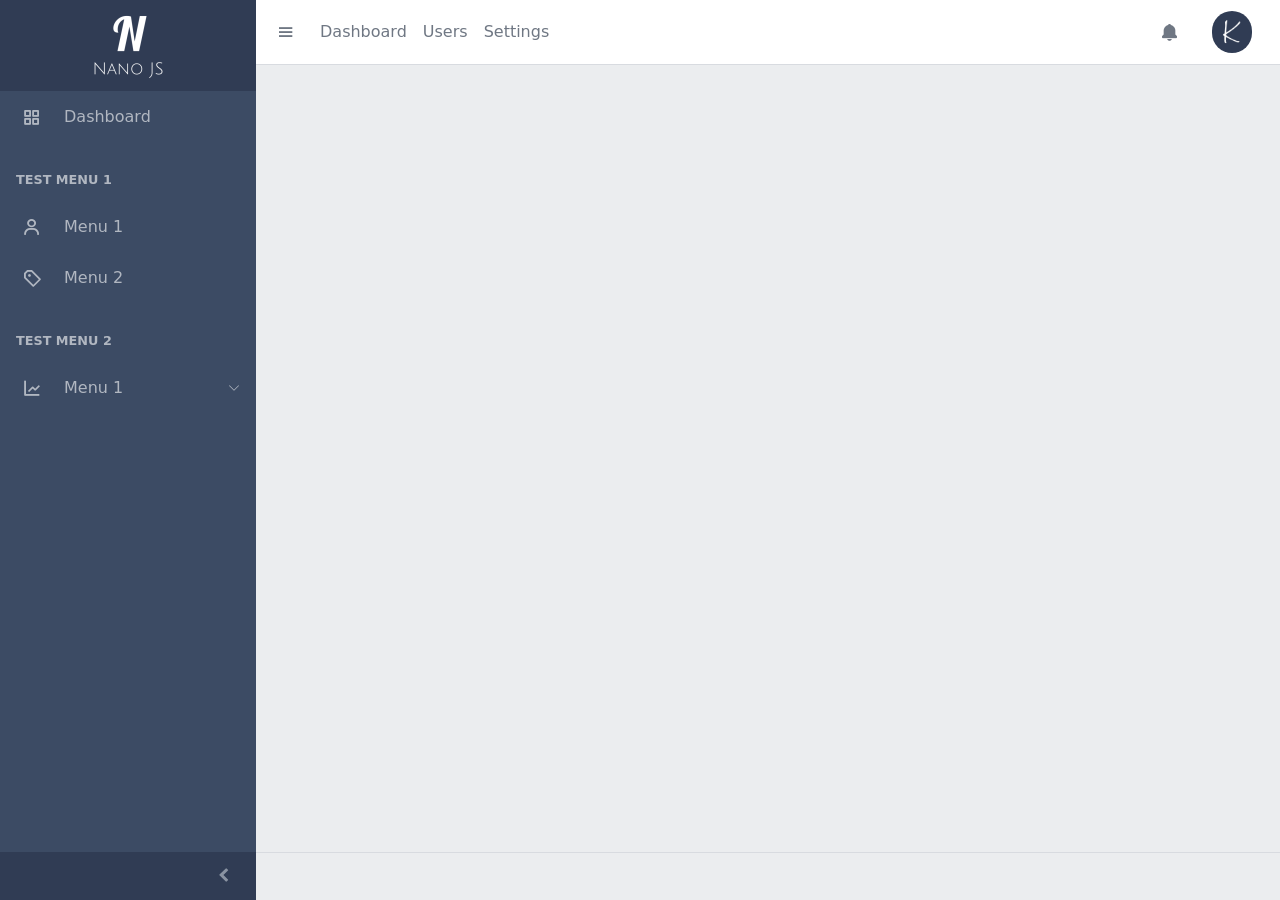
==== admin/index.html @ 40c8e463 "Initial Commit" ====
<html lang="en">
   <head>
      <meta charset="utf-8">
      <meta http-equiv="X-UA-Compatible" content="IE=edge">
      <meta name="viewport" content="width=device-width, initial-scale=1.0, shrink-to-fit=no">
      <title>Admin | NanoJS</title>
      <link href="https://cdn.jsdelivr.net/npm/bootstrap@5.0.2/dist/css/bootstrap.min.css" rel="stylesheet" integrity="sha384-EVSTQN3/azprG1Anm3QDgpJLIm9Nao0Yz1ztcQTwFspd3yD65VohhpuuCOmLASjC" crossorigin="anonymous">
      <link href='https://unpkg.com/boxicons@2.1.1/css/boxicons.min.css' rel='stylesheet'>
      <link rel="stylesheet" href="../assets/global/admin_simplebar.css">
      <link href="../assets/global/admin_global.css" rel="stylesheet">
   </head>
   <body cz-shortcut-listen="true">
      <div class="sidebar sidebar-dark sidebar-fixed" id="sidebar">
         <div class="sidebar-brand d-none d-md-flex">
            <span class="sidebar-brand-full"><img src="../assets/images/logo.png"></span>
            <span class="sidebar-brand-narrow"><img src="../assets/images/logo2.png"></span>
         </div>
         <ul class="sidebar-nav" data-coreui="navigation" data-simplebar="init">
            <div class="simplebar-wrapper" style="margin: 0px;">
               <div class="simplebar-height-auto-observer-wrapper">
                  <div class="simplebar-height-auto-observer"></div>
               </div>
               <div class="simplebar-mask">
                  <div class="simplebar-offset" style="right: 0px; bottom: 0px;">
                     <div class="simplebar-content-wrapper" style="height: 100%; overflow: hidden scroll;">
                        <div class="simplebar-content" style="padding: 0px;">
                           <li class="nav-item">
                              <a class="nav-link" href="#">
                              <i class='bx bx-grid-alt nav-icon'></i>
                              Dashboard
                              </a>
                           </li>
                           <li class="nav-title">Test Menu 1</li>
                           <li class="nav-item">
                              <a class="nav-link" href="#">
                              <i class='bx bx-user nav-icon' ></i>
                              Menu 1
                              </a>
                           </li>
                           <li class="nav-item">
                              <a class="nav-link" href="">
                              <i class='bx bx-purchase-tag-alt nav-icon'></i>
                              Menu 2
                              </a>
                           </li>
                           <li class="nav-title">Test Menu 2</li>
                           <li class="nav-group">
                              <a class="nav-link nav-group-toggle" href="#">
                              <i class='bx bx-line-chart nav-icon'></i>
                              Menu 1
                              </a>
                              <ul class="nav-group-items">
                                 <li class="nav-item"><a class="nav-link" href=""><span class="nav-icon"></span> Sub Menu 1</a></li>
                                 <li class="nav-item"><a class="nav-link" href=""><span class="nav-icon"></span> Sub Menu 2</a></li>
                              </ul>
                           </li>
                        </div>
                     </div>
                  </div>
               </div>
               <div class="simplebar-placeholder" style="width: auto; height: 841px;"></div>
            </div>
            <div class="simplebar-track simplebar-horizontal" style="visibility: hidden;">
               <div class="simplebar-scrollbar" style="width: 0px; display: none;"></div>
            </div>
            <div class="simplebar-track simplebar-vertical" style="visibility: visible;">
               <div class="simplebar-scrollbar" style="height: 25px; transform: translate3d(0px, 0px, 0px); display: block;"></div>
            </div>
         </ul>
         <button class="sidebar-toggler" type="button" data-coreui-toggle="unfoldable"></button>
      </div>
      <div class="wrapper d-flex flex-column min-vh-100 bg-light">
         <header class="header header-sticky mb-4">
            <div class="container-fluid">
               <button class="header-toggler px-md-0 me-md-3" type="button" onclick="coreui.Sidebar.getInstance(document.querySelector('#sidebar')).toggle()">
               <i class='bx bx-menu'></i>
               </button>
               <ul class="header-nav d-none d-md-flex">
                  <li class="nav-item"><a class="nav-link" href="#">Dashboard</a></li>
                  <li class="nav-item"><a class="nav-link" href="#">Users</a></li>
                  <li class="nav-item"><a class="nav-link" href="#">Settings</a></li>
               </ul>
               <ul class="header-nav ms-auto">
                  <li class="nav-item">
                     <a class="nav-link" href="#">
                     <i class='bx bxs-bell icon icon-lg' ></i>
                     </a>
                  </li>
               </ul>
               <ul class="header-nav ms-3">
                  <li class="nav-item dropdown">
                     <a class="nav-link py-0" data-coreui-toggle="dropdown" href="#" role="button" aria-haspopup="true" aria-expanded="false">
                        <div class="avatar avatar-md"><img class="avatar-img" src="../assets/images/initial.png" alt="test@gmail.com"></div>
                     </a>
                     <div class="dropdown-menu dropdown-menu-end pt-0">
                        <div class="dropdown-header bg-light py-2">
                           <div class="fw-semibold">Account</div>
                        </div>
                        <a class="dropdown-item" href="#">
                        <i class='bx bx-message icon me-2' ></i>
                        Messages<span class="badge badge-sm bg-success ms-2">19</span>
                        </a>
                        <div class="dropdown-header bg-light py-2">
                           <div class="fw-semibold">Settings</div>
                        </div>
                        <a class="dropdown-item" href="#">
                        <i class='bx bx-user icon me-2' ></i>
                        Profile
                        </a>
                        <a class="dropdown-item" href="#">
                        <i class='bx bxs-wrench icon me-2'></i>
                        Settings
                        </a>
                        <div class="dropdown-divider"></div>
                        <a class="dropdown-item" href="#">
                        <i class='bx bx-log-out-circle icon me-2'></i>
                        Logout
                        </a>
                     </div>
                  </li>
               </ul>
            </div>
         </header>
         <div class="body flex-grow-1 px-3">
            <!-- #app-admin This is the div where all the admin pages(html snippets) are appended dynamically-->
            <div class="container-lg" id="app-admin"></div>
            <!-- #app-admin This is the div where all the admin pages(html snippets) are appended dynamically-->
         </div>
         <footer class="footer">
         </footer>
      </div>
      <script src="../assets/global/admin_global.js"></script>
   </body>
</html>
---- assets/global/admin_simplebar.css ----
[data-simplebar] {
    position: relative;
    flex-direction: column;
    flex-wrap: wrap;
    justify-content: flex-start;
    align-content: flex-start;
    align-items: flex-start
}
.simplebar-wrapper {
    overflow: hidden;
    width: inherit;
    height: inherit;
    max-width: inherit;
    max-height: inherit
}
.simplebar-mask {
    direction: inherit;
    position: absolute;
    overflow: hidden;
    padding: 0;
    margin: 0;
    left: 0;
    top: 0;
    bottom: 0;
    right: 0;
    width: auto !important;
    height: auto !important;
    z-index: 0
}
.simplebar-offset {
    direction: inherit !important;
    box-sizing: inherit !important;
    resize: none !important;
    position: absolute;
    top: 0;
    left: 0;
    bottom: 0;
    right: 0;
    padding: 0;
    margin: 0;
    -webkit-overflow-scrolling: touch
}
.simplebar-content-wrapper {
    direction: inherit;
    box-sizing: border-box !important;
    position: relative;
    display: block;
    height: 100%;
    width: auto;
    max-width: 100%;
    max-height: 100%;
    scrollbar-width: none;
    -ms-overflow-style: none
}
.simplebar-content-wrapper::-webkit-scrollbar,
.simplebar-hide-scrollbar::-webkit-scrollbar {
    width: 0;
    height: 0
}
.simplebar-content:before,
.simplebar-content:after {
    content: ' ';
    display: table
}
.simplebar-placeholder {
    max-height: 100%;
    max-width: 100%;
    width: 100%;
    pointer-events: none
}
.simplebar-height-auto-observer-wrapper {
    box-sizing: inherit !important;
    height: 100%;
    width: 100%;
    max-width: 1px;
    position: relative;
    float: left;
    max-height: 1px;
    overflow: hidden;
    z-index: -1;
    padding: 0;
    margin: 0;
    pointer-events: none;
    flex-grow: inherit;
    flex-shrink: 0;
    flex-basis: 0
}
.simplebar-height-auto-observer {
    box-sizing: inherit;
    display: block;
    opacity: 0;
    position: absolute;
    top: 0;
    left: 0;
    height: 1000%;
    width: 1000%;
    min-height: 1px;
    min-width: 1px;
    overflow: hidden;
    pointer-events: none;
    z-index: -1
}
.simplebar-track {
    z-index: 1;
    position: absolute;
    right: 0;
    bottom: 0;
    pointer-events: none;
    overflow: hidden
}
[data-simplebar].simplebar-dragging .simplebar-content {
    pointer-events: none;
    user-select: none;
    -webkit-user-select: none
}
[data-simplebar].simplebar-dragging .simplebar-track {
    pointer-events: all
}
.simplebar-scrollbar {
    position: absolute;
    left: 0;
    right: 0;
    min-height: 10px
}
.simplebar-scrollbar:before {
    position: absolute;
    content: '';
    background: #000;
    border-radius: 7px;
    left: 2px;
    right: 2px;
    opacity: 0;
    transition: opacity .2s linear
}
.simplebar-scrollbar.simplebar-visible:before {
    opacity: .5;
    transition: opacity 0s linear
}
.simplebar-track.simplebar-vertical {
    top: 0;
    width: 11px
}
.simplebar-track.simplebar-vertical .simplebar-scrollbar:before {
    top: 2px;
    bottom: 2px
}
.simplebar-track.simplebar-horizontal {
    left: 0;
    height: 11px
}
.simplebar-track.simplebar-horizontal .simplebar-scrollbar:before {
    height: 100%;
    left: 2px;
    right: 2px
}
.simplebar-track.simplebar-horizontal .simplebar-scrollbar {
    right: auto;
    left: 0;
    top: 2px;
    height: 7px;
    min-height: 0;
    min-width: 10px;
    width: auto
}
[data-simplebar-direction=rtl] .simplebar-track.simplebar-vertical {
    right: auto;
    left: 0
}
.hs-dummy-scrollbar-size {
    direction: rtl;
    position: fixed;
    opacity: 0;
    visibility: hidden;
    height: 500px;
    width: 500px;
    overflow-y: hidden;
    overflow-x: scroll
}
.simplebar-hide-scrollbar {
    position: fixed;
    left: 0;
    visibility: hidden;
    overflow-y: scroll;
    scrollbar-width: none;
    -ms-overflow-style: none
}
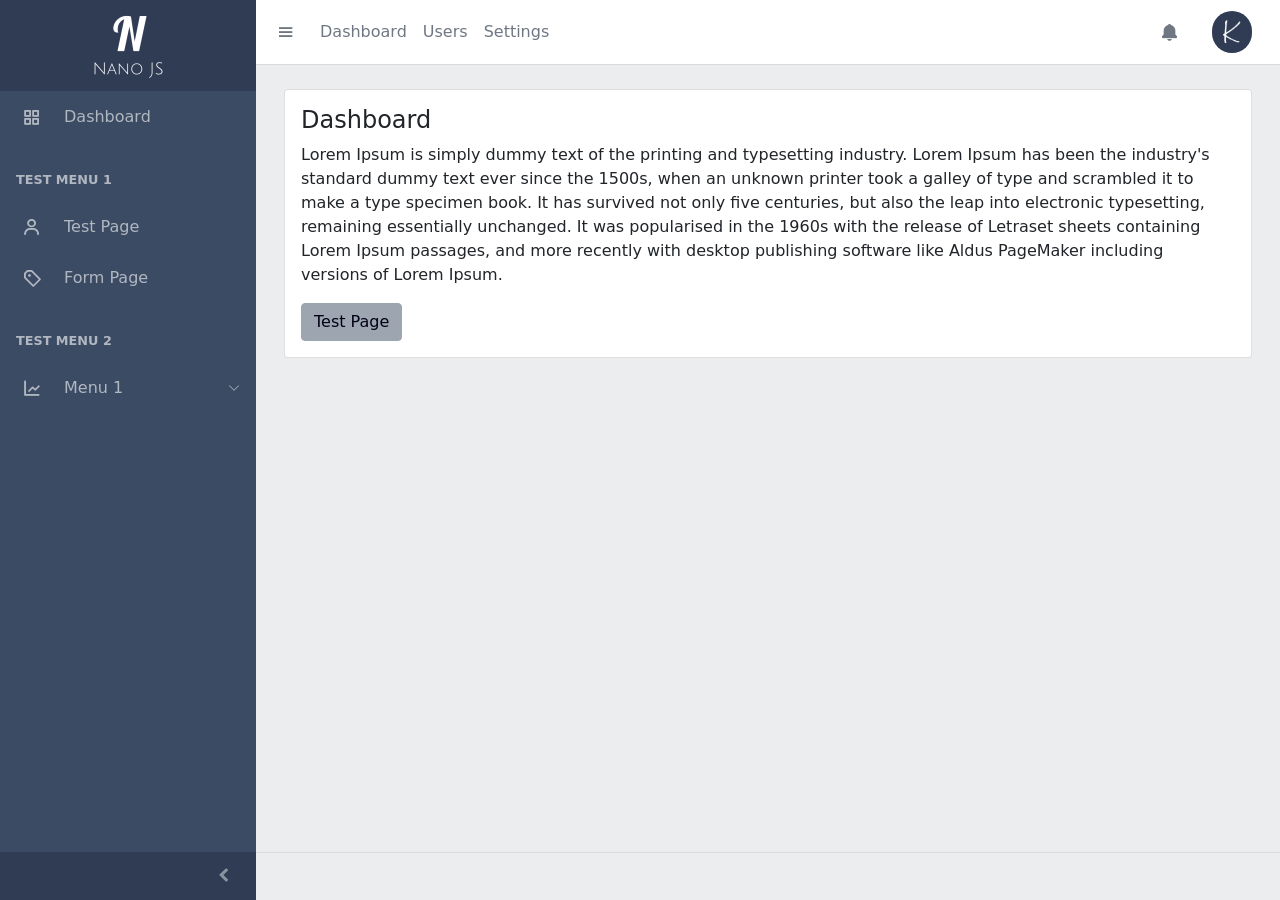
==== commit ec993040: "Rendering page without browser refresh" ====
--- a/admin/index.html
+++ b/admin/index.html
@@ -1,134 +1,209 @@
 <html lang="en">
-   <head>
-      <meta charset="utf-8">
-      <meta http-equiv="X-UA-Compatible" content="IE=edge">
-      <meta name="viewport" content="width=device-width, initial-scale=1.0, shrink-to-fit=no">
-      <title>Admin | NanoJS</title>
-      <link href="https://cdn.jsdelivr.net/npm/bootstrap@5.0.2/dist/css/bootstrap.min.css" rel="stylesheet" integrity="sha384-EVSTQN3/azprG1Anm3QDgpJLIm9Nao0Yz1ztcQTwFspd3yD65VohhpuuCOmLASjC" crossorigin="anonymous">
-      <link href='https://unpkg.com/boxicons@2.1.1/css/boxicons.min.css' rel='stylesheet'>
-      <link rel="stylesheet" href="../assets/global/admin_simplebar.css">
-      <link href="../assets/global/admin_global.css" rel="stylesheet">
-   </head>
-   <body cz-shortcut-listen="true">
-      <div class="sidebar sidebar-dark sidebar-fixed" id="sidebar">
-         <div class="sidebar-brand d-none d-md-flex">
-            <span class="sidebar-brand-full"><img src="../assets/images/logo.png"></span>
-            <span class="sidebar-brand-narrow"><img src="../assets/images/logo2.png"></span>
-         </div>
-         <ul class="sidebar-nav" data-coreui="navigation" data-simplebar="init">
-            <div class="simplebar-wrapper" style="margin: 0px;">
-               <div class="simplebar-height-auto-observer-wrapper">
-                  <div class="simplebar-height-auto-observer"></div>
-               </div>
-               <div class="simplebar-mask">
-                  <div class="simplebar-offset" style="right: 0px; bottom: 0px;">
-                     <div class="simplebar-content-wrapper" style="height: 100%; overflow: hidden scroll;">
-                        <div class="simplebar-content" style="padding: 0px;">
-                           <li class="nav-item">
-                              <a class="nav-link" href="#">
-                              <i class='bx bx-grid-alt nav-icon'></i>
-                              Dashboard
-                              </a>
-                           </li>
-                           <li class="nav-title">Test Menu 1</li>
-                           <li class="nav-item">
-                              <a class="nav-link" href="#">
-                              <i class='bx bx-user nav-icon' ></i>
-                              Menu 1
-                              </a>
-                           </li>
-                           <li class="nav-item">
-                              <a class="nav-link" href="">
-                              <i class='bx bx-purchase-tag-alt nav-icon'></i>
-                              Menu 2
-                              </a>
-                           </li>
-                           <li class="nav-title">Test Menu 2</li>
-                           <li class="nav-group">
-                              <a class="nav-link nav-group-toggle" href="#">
-                              <i class='bx bx-line-chart nav-icon'></i>
-                              Menu 1
-                              </a>
-                              <ul class="nav-group-items">
-                                 <li class="nav-item"><a class="nav-link" href=""><span class="nav-icon"></span> Sub Menu 1</a></li>
-                                 <li class="nav-item"><a class="nav-link" href=""><span class="nav-icon"></span> Sub Menu 2</a></li>
-                              </ul>
-                           </li>
-                        </div>
-                     </div>
-                  </div>
-               </div>
-               <div class="simplebar-placeholder" style="width: auto; height: 841px;"></div>
+  <head>
+    <meta charset="utf-8" />
+    <meta http-equiv="X-UA-Compatible" content="IE=edge" />
+    <meta
+      name="viewport"
+      content="width=device-width, initial-scale=1.0, shrink-to-fit=no"
+    />
+    <title>Admin | NanoJS</title>
+    <link
+      href="https://cdn.jsdelivr.net/npm/bootstrap@5.0.2/dist/css/bootstrap.min.css"
+      rel="stylesheet"
+      integrity="sha384-EVSTQN3/azprG1Anm3QDgpJLIm9Nao0Yz1ztcQTwFspd3yD65VohhpuuCOmLASjC"
+      crossorigin="anonymous"
+    />
+    <link
+      href="https://unpkg.com/boxicons@2.1.1/css/boxicons.min.css"
+      rel="stylesheet"
+    />
+    <link href="../assets/global/adminGlobal.css" rel="stylesheet" />
+    <link href="../assets/global/adminSimplebar.css" rel="stylesheet" />
+  </head>
+  <body cz-shortcut-listen="true">
+    <div class="sidebar sidebar-dark sidebar-fixed" id="sidebar">
+      <div class="sidebar-brand d-none d-md-flex">
+        <span class="sidebar-brand-full"
+          ><img src="../assets/images/logo.png"
+        /></span>
+        <span class="sidebar-brand-narrow"
+          ><img src="../assets/images/logo2.png"
+        /></span>
+      </div>
+      <ul class="sidebar-nav" data-coreui="navigation" data-simplebar="init">
+        <div class="simplebar-wrapper" style="margin: 0px">
+          <div class="simplebar-height-auto-observer-wrapper">
+            <div class="simplebar-height-auto-observer"></div>
+          </div>
+          <div class="simplebar-mask">
+            <div class="simplebar-offset" style="right: 0px; bottom: 0px">
+              <div
+                class="simplebar-content-wrapper"
+                style="height: 100%; overflow: hidden scroll"
+              >
+                <div class="simplebar-content" style="padding: 0px">
+                  <li class="nav-item">
+                    <a class="nav-link" href="#" data-nlinkto="dashboard">
+                      <i class="bx bx-grid-alt nav-icon"></i>
+                      Dashboard
+                    </a>
+                  </li>
+                  <li class="nav-title">Test Menu 1</li>
+                  <li class="nav-item">
+                    <a class="nav-link" href="#" data-nlinkto="testPage">
+                      <i class="bx bx-user nav-icon"></i>
+                      Test Page
+                    </a>
+                  </li>
+                  <li class="nav-item">
+                    <a class="nav-link" href="#">
+                      <i class="bx bx-purchase-tag-alt nav-icon"></i>
+                      Form Page
+                    </a>
+                  </li>
+                  <li class="nav-title">Test Menu 2</li>
+                  <li class="nav-group">
+                    <a class="nav-link nav-group-toggle" href="#">
+                      <i class="bx bx-line-chart nav-icon"></i>
+                      Menu 1
+                    </a>
+                    <ul class="nav-group-items">
+                      <li class="nav-item">
+                        <a class="nav-link" href="#"
+                          ><span class="nav-icon"></span> Sub Menu 1</a
+                        >
+                      </li>
+                      <li class="nav-item">
+                        <a class="nav-link" href="#"
+                          ><span class="nav-icon"></span> Sub Menu 2</a
+                        >
+                      </li>
+                    </ul>
+                  </li>
+                </div>
+              </div>
             </div>
-            <div class="simplebar-track simplebar-horizontal" style="visibility: hidden;">
-               <div class="simplebar-scrollbar" style="width: 0px; display: none;"></div>
-            </div>
-            <div class="simplebar-track simplebar-vertical" style="visibility: visible;">
-               <div class="simplebar-scrollbar" style="height: 25px; transform: translate3d(0px, 0px, 0px); display: block;"></div>
-            </div>
-         </ul>
-         <button class="sidebar-toggler" type="button" data-coreui-toggle="unfoldable"></button>
+          </div>
+          <div
+            class="simplebar-placeholder"
+            style="width: auto; height: 841px"
+          ></div>
+        </div>
+        <div
+          class="simplebar-track simplebar-horizontal"
+          style="visibility: hidden"
+        >
+          <div
+            class="simplebar-scrollbar"
+            style="width: 0px; display: none"
+          ></div>
+        </div>
+        <div
+          class="simplebar-track simplebar-vertical"
+          style="visibility: visible"
+        >
+          <div
+            class="simplebar-scrollbar"
+            style="
+              height: 25px;
+              transform: translate3d(0px, 0px, 0px);
+              display: block;
+            "
+          ></div>
+        </div>
+      </ul>
+      <button
+        class="sidebar-toggler"
+        type="button"
+        data-coreui-toggle="unfoldable"
+      ></button>
+    </div>
+    <div class="wrapper d-flex flex-column min-vh-100 bg-light">
+      <header class="header header-sticky mb-4">
+        <div class="container-fluid">
+          <button
+            class="header-toggler px-md-0 me-md-3"
+            type="button"
+            onclick="coreui.Sidebar.getInstance(document.querySelector('#sidebar')).toggle()"
+          >
+            <i class="bx bx-menu"></i>
+          </button>
+          <ul class="header-nav d-none d-md-flex">
+            <li class="nav-item">
+              <a class="nav-link" href="#" data-nlinkto="dashboard"
+                >Dashboard</a
+              >
+            </li>
+            <li class="nav-item"><a class="nav-link" href="#">Users</a></li>
+            <li class="nav-item"><a class="nav-link" href="#">Settings</a></li>
+          </ul>
+          <ul class="header-nav ms-auto">
+            <li class="nav-item">
+              <a class="nav-link" href="#">
+                <i class="bx bxs-bell icon icon-lg"></i>
+              </a>
+            </li>
+          </ul>
+          <ul class="header-nav ms-3">
+            <li class="nav-item dropdown">
+              <a
+                class="nav-link py-0"
+                data-coreui-toggle="dropdown"
+                href="#"
+                role="button"
+                aria-haspopup="true"
+                aria-expanded="false"
+              >
+                <div class="avatar avatar-md">
+                  <img
+                    class="avatar-img"
+                    src="../assets/images/initial.png"
+                    alt="test@gmail.com"
+                  />
+                </div>
+              </a>
+              <div class="dropdown-menu dropdown-menu-end pt-0">
+                <div class="dropdown-header bg-light py-2">
+                  <div class="fw-semibold">Account</div>
+                </div>
+                <a class="dropdown-item" href="#">
+                  <i class="bx bx-message icon me-2"></i>
+                  Messages<span class="badge badge-sm bg-success ms-2">19</span>
+                </a>
+                <div class="dropdown-header bg-light py-2">
+                  <div class="fw-semibold">Settings</div>
+                </div>
+                <a class="dropdown-item" href="#">
+                  <i class="bx bx-user icon me-2"></i>
+                  Profile
+                </a>
+                <a class="dropdown-item" href="#">
+                  <i class="bx bxs-wrench icon me-2"></i>
+                  Settings
+                </a>
+                <div class="dropdown-divider"></div>
+                <a class="dropdown-item" href="#">
+                  <i class="bx bx-log-out-circle icon me-2"></i>
+                  Logout
+                </a>
+              </div>
+            </li>
+          </ul>
+        </div>
+      </header>
+      <div class="body flex-grow-1 px-3">
+        <!-- Start -->
+        <div class="container-lg" id="n-admin"></div>
+        <!-- End -->
       </div>
-      <div class="wrapper d-flex flex-column min-vh-100 bg-light">
-         <header class="header header-sticky mb-4">
-            <div class="container-fluid">
-               <button class="header-toggler px-md-0 me-md-3" type="button" onclick="coreui.Sidebar.getInstance(document.querySelector('#sidebar')).toggle()">
-               <i class='bx bx-menu'></i>
-               </button>
-               <ul class="header-nav d-none d-md-flex">
-                  <li class="nav-item"><a class="nav-link" href="#">Dashboard</a></li>
-                  <li class="nav-item"><a class="nav-link" href="#">Users</a></li>
-                  <li class="nav-item"><a class="nav-link" href="#">Settings</a></li>
-               </ul>
-               <ul class="header-nav ms-auto">
-                  <li class="nav-item">
-                     <a class="nav-link" href="#">
-                     <i class='bx bxs-bell icon icon-lg' ></i>
-                     </a>
-                  </li>
-               </ul>
-               <ul class="header-nav ms-3">
-                  <li class="nav-item dropdown">
-                     <a class="nav-link py-0" data-coreui-toggle="dropdown" href="#" role="button" aria-haspopup="true" aria-expanded="false">
-                        <div class="avatar avatar-md"><img class="avatar-img" src="../assets/images/initial.png" alt="test@gmail.com"></div>
-                     </a>
-                     <div class="dropdown-menu dropdown-menu-end pt-0">
-                        <div class="dropdown-header bg-light py-2">
-                           <div class="fw-semibold">Account</div>
-                        </div>
-                        <a class="dropdown-item" href="#">
-                        <i class='bx bx-message icon me-2' ></i>
-                        Messages<span class="badge badge-sm bg-success ms-2">19</span>
-                        </a>
-                        <div class="dropdown-header bg-light py-2">
-                           <div class="fw-semibold">Settings</div>
-                        </div>
-                        <a class="dropdown-item" href="#">
-                        <i class='bx bx-user icon me-2' ></i>
-                        Profile
-                        </a>
-                        <a class="dropdown-item" href="#">
-                        <i class='bx bxs-wrench icon me-2'></i>
-                        Settings
-                        </a>
-                        <div class="dropdown-divider"></div>
-                        <a class="dropdown-item" href="#">
-                        <i class='bx bx-log-out-circle icon me-2'></i>
-                        Logout
-                        </a>
-                     </div>
-                  </li>
-               </ul>
-            </div>
-         </header>
-         <div class="body flex-grow-1 px-3">
-            <!-- #app-admin This is the div where all the admin pages(html snippets) are appended dynamically-->
-            <div class="container-lg" id="app-admin"></div>
-            <!-- #app-admin This is the div where all the admin pages(html snippets) are appended dynamically-->
-         </div>
-         <footer class="footer">
-         </footer>
-      </div>
-      <script src="../assets/global/admin_global.js"></script>
-   </body>
-</html>+      <footer class="footer"></footer>
+    </div>
+    <script src="../assets/config.js"></script>
+    <script src="../assets/global/menuSchema.js"></script>
+    <script src="../assets/global/adminGlobal.js"></script>
+    <script src="../assets/global/menu.js"></script>
+    <script>
+      getPage("dashboard");
+    </script>
+  </body>
+</html>
--- a/assets/global/adminSimplebar.css
+++ b/assets/global/adminSimplebar.css
@@ -0,0 +1,186 @@
+[data-simplebar] {
+    position: relative;
+    flex-direction: column;
+    flex-wrap: wrap;
+    justify-content: flex-start;
+    align-content: flex-start;
+    align-items: flex-start
+}
+.simplebar-wrapper {
+    overflow: hidden;
+    width: inherit;
+    height: inherit;
+    max-width: inherit;
+    max-height: inherit
+}
+.simplebar-mask {
+    direction: inherit;
+    position: absolute;
+    overflow: hidden;
+    padding: 0;
+    margin: 0;
+    left: 0;
+    top: 0;
+    bottom: 0;
+    right: 0;
+    width: auto !important;
+    height: auto !important;
+    z-index: 0
+}
+.simplebar-offset {
+    direction: inherit !important;
+    box-sizing: inherit !important;
+    resize: none !important;
+    position: absolute;
+    top: 0;
+    left: 0;
+    bottom: 0;
+    right: 0;
+    padding: 0;
+    margin: 0;
+    -webkit-overflow-scrolling: touch
+}
+.simplebar-content-wrapper {
+    direction: inherit;
+    box-sizing: border-box !important;
+    position: relative;
+    display: block;
+    height: 100%;
+    width: auto;
+    max-width: 100%;
+    max-height: 100%;
+    scrollbar-width: none;
+    -ms-overflow-style: none
+}
+.simplebar-content-wrapper::-webkit-scrollbar,
+.simplebar-hide-scrollbar::-webkit-scrollbar {
+    width: 0;
+    height: 0
+}
+.simplebar-content:before,
+.simplebar-content:after {
+    content: ' ';
+    display: table
+}
+.simplebar-placeholder {
+    max-height: 100%;
+    max-width: 100%;
+    width: 100%;
+    pointer-events: none
+}
+.simplebar-height-auto-observer-wrapper {
+    box-sizing: inherit !important;
+    height: 100%;
+    width: 100%;
+    max-width: 1px;
+    position: relative;
+    float: left;
+    max-height: 1px;
+    overflow: hidden;
+    z-index: -1;
+    padding: 0;
+    margin: 0;
+    pointer-events: none;
+    flex-grow: inherit;
+    flex-shrink: 0;
+    flex-basis: 0
+}
+.simplebar-height-auto-observer {
+    box-sizing: inherit;
+    display: block;
+    opacity: 0;
+    position: absolute;
+    top: 0;
+    left: 0;
+    height: 1000%;
+    width: 1000%;
+    min-height: 1px;
+    min-width: 1px;
+    overflow: hidden;
+    pointer-events: none;
+    z-index: -1
+}
+.simplebar-track {
+    z-index: 1;
+    position: absolute;
+    right: 0;
+    bottom: 0;
+    pointer-events: none;
+    overflow: hidden
+}
+[data-simplebar].simplebar-dragging .simplebar-content {
+    pointer-events: none;
+    user-select: none;
+    -webkit-user-select: none
+}
+[data-simplebar].simplebar-dragging .simplebar-track {
+    pointer-events: all
+}
+.simplebar-scrollbar {
+    position: absolute;
+    left: 0;
+    right: 0;
+    min-height: 10px
+}
+.simplebar-scrollbar:before {
+    position: absolute;
+    content: '';
+    background: #000;
+    border-radius: 7px;
+    left: 2px;
+    right: 2px;
+    opacity: 0;
+    transition: opacity .2s linear
+}
+.simplebar-scrollbar.simplebar-visible:before {
+    opacity: .5;
+    transition: opacity 0s linear
+}
+.simplebar-track.simplebar-vertical {
+    top: 0;
+    width: 11px
+}
+.simplebar-track.simplebar-vertical .simplebar-scrollbar:before {
+    top: 2px;
+    bottom: 2px
+}
+.simplebar-track.simplebar-horizontal {
+    left: 0;
+    height: 11px
+}
+.simplebar-track.simplebar-horizontal .simplebar-scrollbar:before {
+    height: 100%;
+    left: 2px;
+    right: 2px
+}
+.simplebar-track.simplebar-horizontal .simplebar-scrollbar {
+    right: auto;
+    left: 0;
+    top: 2px;
+    height: 7px;
+    min-height: 0;
+    min-width: 10px;
+    width: auto
+}
+[data-simplebar-direction=rtl] .simplebar-track.simplebar-vertical {
+    right: auto;
+    left: 0
+}
+.hs-dummy-scrollbar-size {
+    direction: rtl;
+    position: fixed;
+    opacity: 0;
+    visibility: hidden;
+    height: 500px;
+    width: 500px;
+    overflow-y: hidden;
+    overflow-x: scroll
+}
+.simplebar-hide-scrollbar {
+    position: fixed;
+    left: 0;
+    visibility: hidden;
+    overflow-y: scroll;
+    scrollbar-width: none;
+    -ms-overflow-style: none
+}
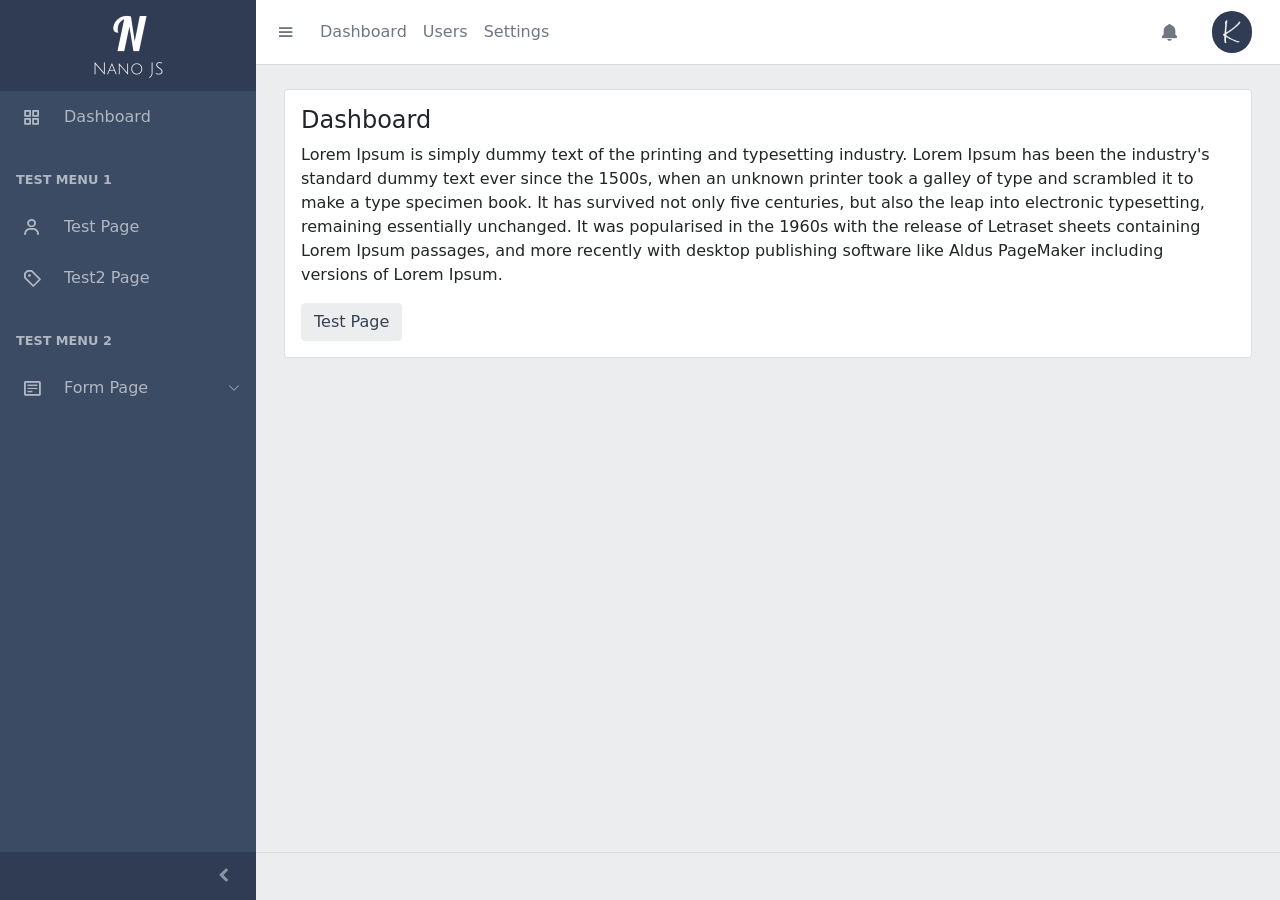
==== commit 124c8f7f: "Menu & Dashboard" ====
--- a/admin/index.html
+++ b/admin/index.html
@@ -58,24 +58,24 @@
                   <li class="nav-item">
                     <a class="nav-link" href="#">
                       <i class="bx bx-purchase-tag-alt nav-icon"></i>
-                      Form Page
+                      Test2 Page
                     </a>
                   </li>
                   <li class="nav-title">Test Menu 2</li>
                   <li class="nav-group">
                     <a class="nav-link nav-group-toggle" href="#">
-                      <i class="bx bx-line-chart nav-icon"></i>
-                      Menu 1
+                      <i class="bx bx-detail nav-icon"></i>
+                      Form Page
                     </a>
                     <ul class="nav-group-items">
                       <li class="nav-item">
-                        <a class="nav-link" href="#"
-                          ><span class="nav-icon"></span> Sub Menu 1</a
+                        <a class="nav-link" href="#" data-nlinkto="basicForm"
+                          ><span class="nav-icon"></span> Basic Form</a
                         >
                       </li>
                       <li class="nav-item">
-                        <a class="nav-link" href="#"
-                          ><span class="nav-icon"></span> Sub Menu 2</a
+                        <a class="nav-link" href="#" data-nlinkto="dynamicForm"
+                          ><span class="nav-icon"></span> Dynamic Form</a
                         >
                       </li>
                     </ul>
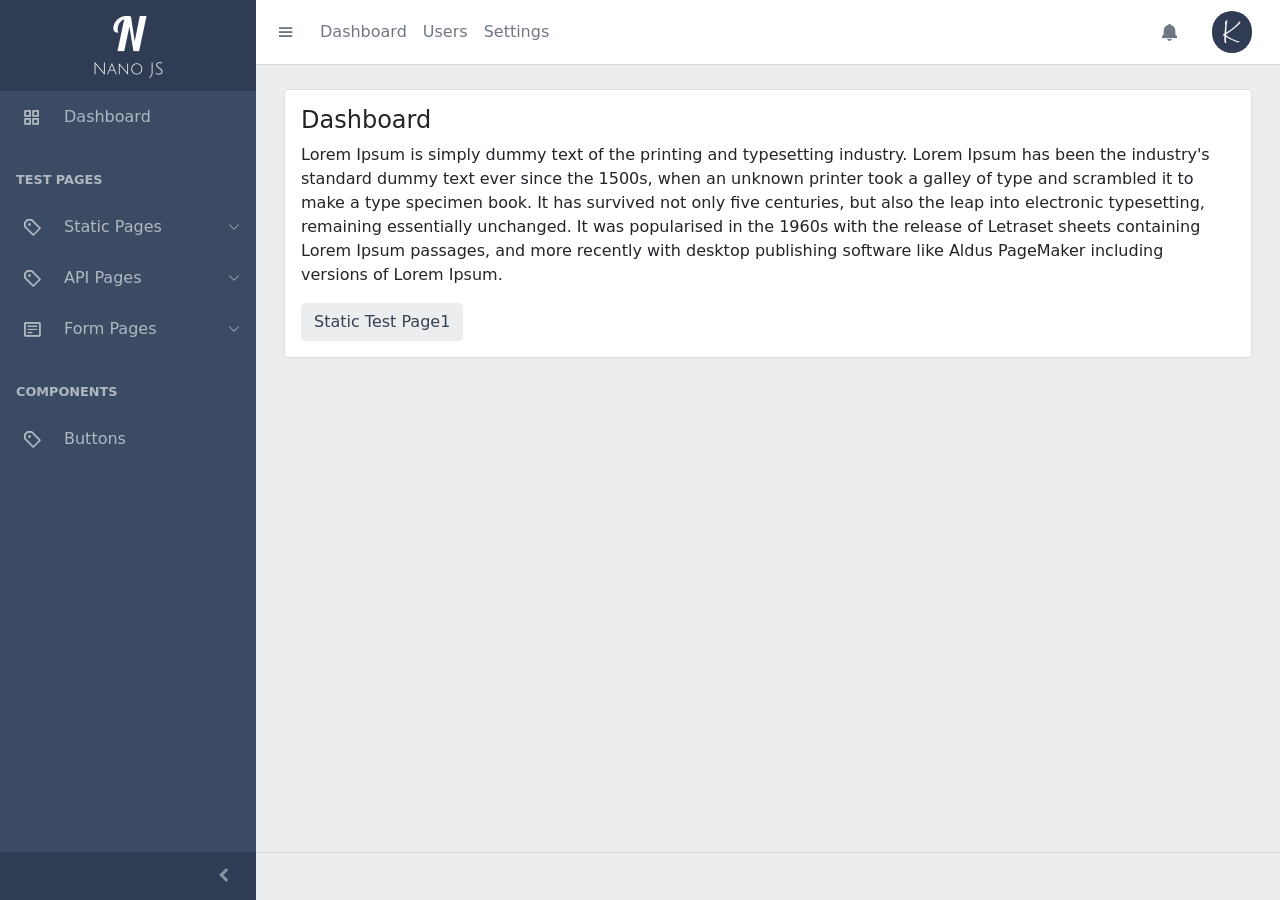
==== commit fd28dc0a: "Refactor Changes" ====
--- a/admin/index.html
+++ b/admin/index.html
@@ -43,42 +43,94 @@
               >
                 <div class="simplebar-content" style="padding: 0px">
                   <li class="nav-item">
-                    <a class="nav-link" href="#" data-nlinkto="dashboard">
+                    <a class="nav-link" href="#" data-n-linkto="dashboard">
                       <i class="bx bx-grid-alt nav-icon"></i>
                       Dashboard
                     </a>
                   </li>
-                  <li class="nav-title">Test Menu 1</li>
-                  <li class="nav-item">
-                    <a class="nav-link" href="#" data-nlinkto="testPage">
-                      <i class="bx bx-user nav-icon"></i>
-                      Test Page
-                    </a>
-                  </li>
-                  <li class="nav-item">
-                    <a class="nav-link" href="#">
+                  <li class="nav-title">Test Pages</li>
+                  <li class="nav-group">
+                    <a class="nav-link nav-group-toggle" href="#">
                       <i class="bx bx-purchase-tag-alt nav-icon"></i>
-                      Test2 Page
-                    </a>
-                  </li>
-                  <li class="nav-title">Test Menu 2</li>
+                      Static Pages
+                    </a>
+                    <ul class="nav-group-items">
+                      <li class="nav-item">
+                        <a
+                          class="nav-link"
+                          href="#"
+                          data-n-linkto="testPages_staticTestPage1"
+                          ><span class="nav-icon"></span> Test Page1</a
+                        >
+                      </li>
+                      <li class="nav-item">
+                        <a
+                          class="nav-link"
+                          href="#"
+                          data-n-linkto="testPages_staticTestPage2"
+                          ><span class="nav-icon"></span> Test Page2</a
+                        >
+                      </li>
+                    </ul>
+                  </li>
+                  <li class="nav-group">
+                    <a class="nav-link nav-group-toggle" href="#">
+                      <i class="bx bx-purchase-tag-alt nav-icon"></i>
+                      API Pages
+                    </a>
+                    <ul class="nav-group-items">
+                      <li class="nav-item">
+                        <a
+                          class="nav-link"
+                          href="#"
+                          data-n-linkto="testPages_apiTestPage1"
+                          ><span class="nav-icon"></span> Test Page1</a
+                        >
+                      </li>
+                      <li class="nav-item">
+                        <a
+                          class="nav-link"
+                          href="#"
+                          data-n-linkto="testPages_apiTestPage2"
+                          ><span class="nav-icon"></span> Test Page2</a
+                        >
+                      </li>
+                    </ul>
+                  </li>
                   <li class="nav-group">
                     <a class="nav-link nav-group-toggle" href="#">
                       <i class="bx bx-detail nav-icon"></i>
-                      Form Page
+                      Form Pages
                     </a>
                     <ul class="nav-group-items">
                       <li class="nav-item">
-                        <a class="nav-link" href="#" data-nlinkto="basicForm"
+                        <a
+                          class="nav-link"
+                          href="#"
+                          data-n-linkto="testPages_basicForm"
                           ><span class="nav-icon"></span> Basic Form</a
                         >
                       </li>
                       <li class="nav-item">
-                        <a class="nav-link" href="#" data-nlinkto="dynamicForm"
+                        <a
+                          class="nav-link"
+                          href="#"
+                          data-n-linkto="testPages_dynamicForm"
                           ><span class="nav-icon"></span> Dynamic Form</a
                         >
                       </li>
                     </ul>
+                  </li>
+                  <li class="nav-title">Components</li>
+                  <li class="nav-item">
+                    <a
+                      class="nav-link"
+                      href="#"
+                      data-n-linkto="components_buttons"
+                    >
+                      <i class="bx bx-purchase-tag-alt nav-icon"></i>
+                      Buttons
+                    </a>
                   </li>
                 </div>
               </div>
@@ -130,7 +182,7 @@
           </button>
           <ul class="header-nav d-none d-md-flex">
             <li class="nav-item">
-              <a class="nav-link" href="#" data-nlinkto="dashboard"
+              <a class="nav-link" href="#" data-n-linkto="dashboard"
                 >Dashboard</a
               >
             </li>
@@ -193,7 +245,11 @@
       </header>
       <div class="body flex-grow-1 px-3">
         <!-- Start -->
-        <div class="container-lg" id="n-admin"></div>
+        <div
+          class="container-lg"
+          id="n-admin"
+          data-n-dynamic-element="main"
+        ></div>
         <!-- End -->
       </div>
       <footer class="footer"></footer>
@@ -202,6 +258,8 @@
     <script src="../assets/global/menuSchema.js"></script>
     <script src="../assets/global/adminGlobal.js"></script>
     <script src="../assets/global/menu.js"></script>
+    <!-- Load Page Scripts Here - Start -->
+    <!-- Load Page Scripts Here - End -->
     <script>
       getPage("dashboard");
     </script>
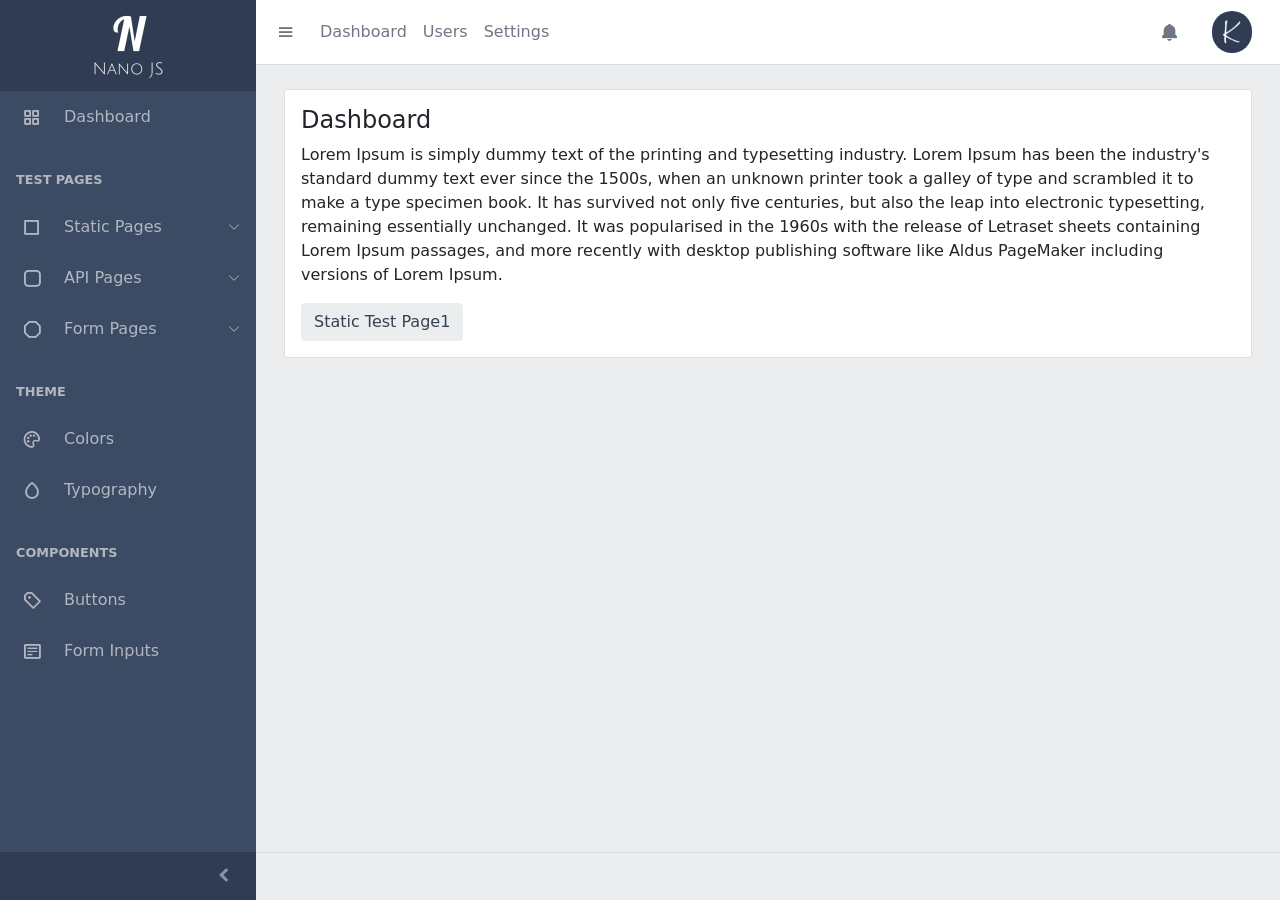
==== commit f39a8c1e: "Refactor Changes" ====
--- a/admin/index.html
+++ b/admin/index.html
@@ -51,7 +51,7 @@
                   <li class="nav-title">Test Pages</li>
                   <li class="nav-group">
                     <a class="nav-link nav-group-toggle" href="#">
-                      <i class="bx bx-purchase-tag-alt nav-icon"></i>
+                      <i class="bx bx-square nav-icon"></i>
                       Static Pages
                     </a>
                     <ul class="nav-group-items">
@@ -75,7 +75,7 @@
                   </li>
                   <li class="nav-group">
                     <a class="nav-link nav-group-toggle" href="#">
-                      <i class="bx bx-purchase-tag-alt nav-icon"></i>
+                      <i class="bx bx-square-rounded nav-icon"></i>
                       API Pages
                     </a>
                     <ul class="nav-group-items">
@@ -99,7 +99,7 @@
                   </li>
                   <li class="nav-group">
                     <a class="nav-link nav-group-toggle" href="#">
-                      <i class="bx bx-detail nav-icon"></i>
+                      <i class="bx bx-polygon nav-icon"></i>
                       Form Pages
                     </a>
                     <ul class="nav-group-items">
@@ -115,11 +115,28 @@
                         <a
                           class="nav-link"
                           href="#"
-                          data-n-linkto="testPages_dynamicForm"
-                          ><span class="nav-icon"></span> Dynamic Form</a
+                          data-n-linkto="testPages_dynamicFieldForm"
+                          ><span class="nav-icon"></span> Dynamic Field Form</a
                         >
                       </li>
                     </ul>
+                  </li>
+                  <li class="nav-title">Theme</li>
+                  <li class="nav-item">
+                    <a class="nav-link" href="#" data-n-linkto="theme_colors">
+                      <i class="bx bx-palette nav-icon"></i>
+                      Colors
+                    </a>
+                  </li>
+                  <li class="nav-item">
+                    <a
+                      class="nav-link"
+                      href="#"
+                      data-n-linkto="theme_typography"
+                    >
+                      <i class="bx bx-droplet nav-icon"></i>
+                      Typography
+                    </a>
                   </li>
                   <li class="nav-title">Components</li>
                   <li class="nav-item">
@@ -130,6 +147,12 @@
                     >
                       <i class="bx bx-purchase-tag-alt nav-icon"></i>
                       Buttons
+                    </a>
+                  </li>
+                  <li class="nav-item">
+                    <a class="nav-link" href="#" data-n-linkto="">
+                      <i class="bx bx-detail nav-icon"></i>
+                      Form Inputs
                     </a>
                   </li>
                 </div>
@@ -245,11 +268,7 @@
       </header>
       <div class="body flex-grow-1 px-3">
         <!-- Start -->
-        <div
-          class="container-lg"
-          id="n-admin"
-          data-n-dynamic-element="main"
-        ></div>
+        <div class="container-lg" data-n-dynamic-element="main"></div>
         <!-- End -->
       </div>
       <footer class="footer"></footer>
